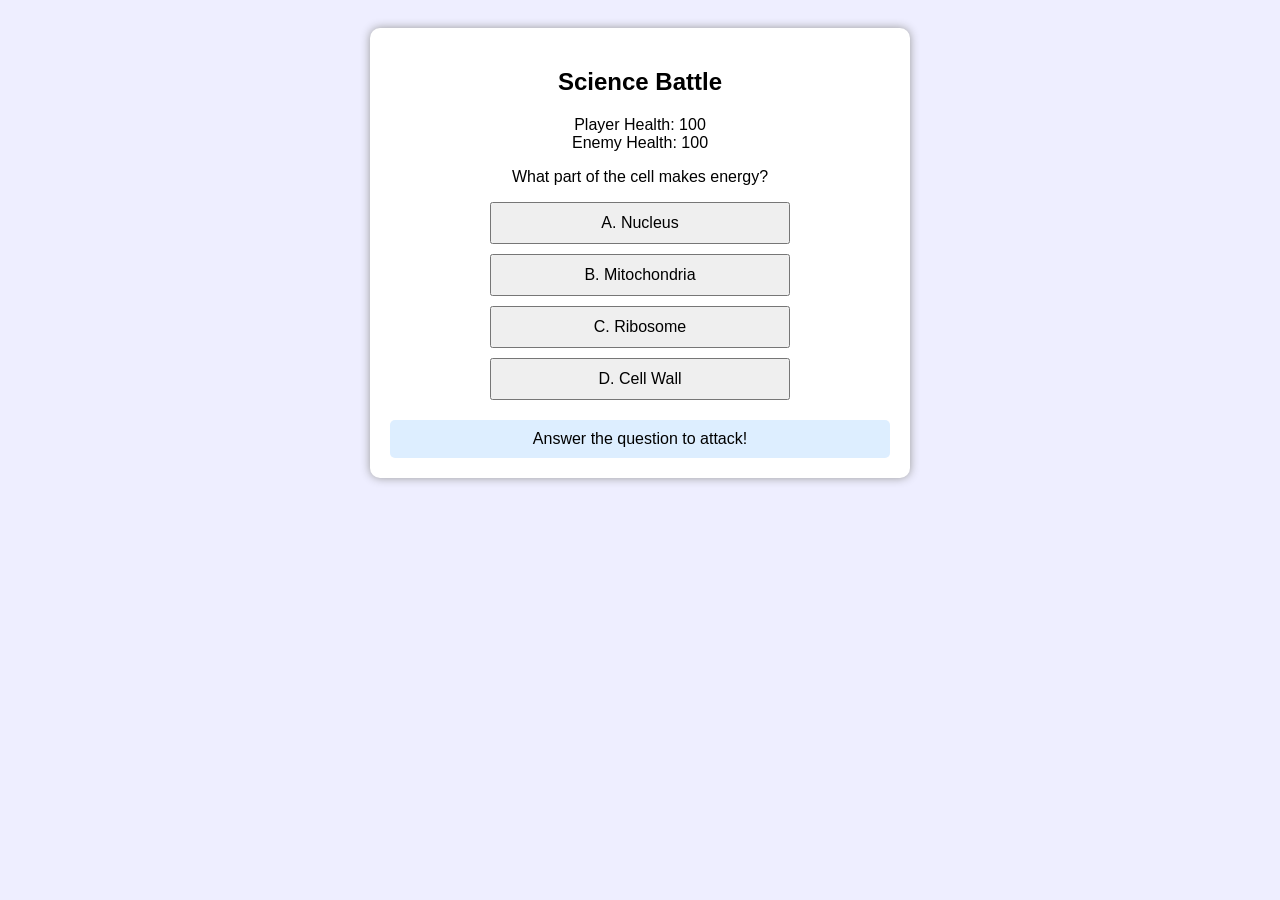
==== ScienceProject.html @ 9f79f976 "Add files via upload" ====
<!DOCTYPE html>
<html lang="en">
<head>
  <meta charset="UTF-8" />
  <title>Prodigy Science Game</title>

  <!-- Link your CSS file -->
  <link rel="stylesheet" href="ScienceProject.css" />

  <!-- Link your JavaScript file -->
  <script defer src="ScienceProject.js"></script>
</head>
<body>
  <div class="battle-container">
    <h2>Science Battle</h2>
    <div id="player-health">Player Health: 100</div>
    <div id="enemy-health">Enemy Health: 100</div>

    <p id="question">Loading question...</p>
    <button class="choice-btn" id="btnA">A</button>
    <button class="choice-btn" id="btnB">B</button>
    <button class="choice-btn" id="btnC">C</button>
    <button class="choice-btn" id="btnD">D</button>

    <div id="battle-log">Answer the question to attack!</div>
  </div>
</body>
</html>
---- ScienceProject.css ----
body {
  font-family: sans-serif;
  text-align: center;
  background: #eef;
  padding: 20px;
}

.battle-container {
  background: white;
  padding: 20px;
  max-width: 500px;
  margin: auto;
  border-radius: 10px;
  box-shadow: 0 0 10px #999;
}

.choice-btn {
  display: block;
  margin: 10px auto;
  padding: 10px 20px;
  font-size: 16px;
  width: 60%;
  cursor: pointer;
}

#battle-log {
  margin-top: 20px;
  padding: 10px;
  background: #def;
  border-radius: 5px;
}
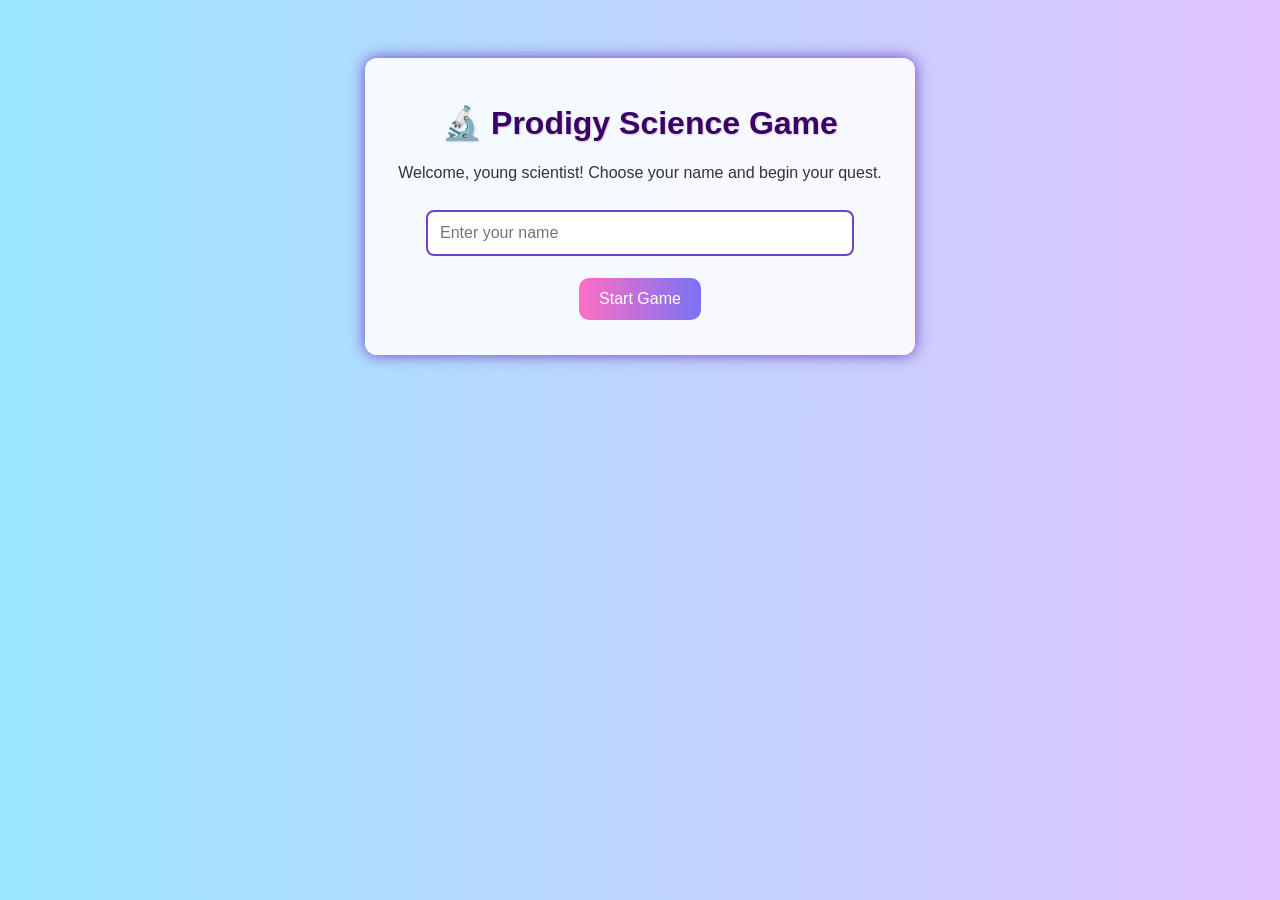
==== commit 787b0df4: "Add files via upload" ====
--- a/ScienceProject.html
+++ b/ScienceProject.html
@@ -3,28 +3,44 @@
 <head>
   <meta charset="UTF-8" />
   <title>Prodigy Science Game</title>
-
-  <!-- Link your CSS file -->
   <link rel="stylesheet" href="ScienceProject.css" />
-
-  <!-- Link your JavaScript file -->
-  <script defer src="ScienceProject.js"></script>
 </head>
 <body>
-  <div class="battle-container">
+
+  <div id="start-screen">
+    <h1>🔬 Prodigy Science Game</h1>
+    <p>Welcome, young scientist! Choose your name and begin your quest.</p>
+    <input type="text" id="player-name" placeholder="Enter your name" />
+    <button id="start-btn">Start Game</button>
+  </div>
+
+  <div id="zone-select" style="display: none;">
+    <h2>Select Your Science Zone</h2>
+    <button class="zone-btn" data-zone="Life Lab">🌿 Life Lab</button>
+    <button class="zone-btn" data-zone="Chem Caverns">⚛️ Chem Caverns</button>
+    <button class="zone-btn" data-zone="Geo Dome">🌍 Geo Dome</button>
+  </div>
+
+  <div class="battle-container" style="display: none;">
     <h2>Science Battle</h2>
-    <div id="player-health">Player Health: 100</div>
-    <div id="enemy-health">Enemy Health: 100</div>
+    <p id="player-health">Player Health: 100</p>
+    <p id="enemy-health">Enemy Health: 100</p>
+    <p id="question">What part of the cell makes energy?</p>
+    <div id="answers">
+      <button class="choice-btn">A. Nucleus</button>
+      <button class="choice-btn">B. Mitochondria</button>
+      <button class="choice-btn">C. Ribosome</button>
+      <button class="choice-btn">D. Cell Wall</button>
+    </div>
+    <p id="battle-log">Answer the question to attack!</p>
+  </div>
 
-    <p id="question">Loading question...</p>
-    <button class="choice-btn" id="btnA">A</button>
-    <button class="choice-btn" id="btnB">B</button>
-    <button class="choice-btn" id="btnC">C</button>
-    <button class="choice-btn" id="btnD">D</button>
+  <script defer src="ScienceProject.js"></script>
 
-    <div id="battle-log">Answer the question to attack!</div>
-  </div>
+<audio id="bg-music" src="Recording.m4a" loop></audio>
+
 </body>
 </html>
 
 
+
--- a/ScienceProject.css
+++ b/ScienceProject.css
@@ -1,31 +1,78 @@
 body {
-  font-family: sans-serif;
+  font-family: 'Segoe UI', sans-serif;
   text-align: center;
-  background: #eef;
+  background: linear-gradient(to right, #9be7ff, #e0c3fc);
   padding: 20px;
+  color: #333;
 }
 
-.battle-container {
-  background: white;
-  padding: 20px;
-  max-width: 500px;
-  margin: auto;
-  border-radius: 10px;
-  box-shadow: 0 0 10px #999;
+/* Headings */
+h1, h2 {
+  color: #3a0066;
+  text-shadow: 1px 1px 2px #ccc;
 }
 
-.choice-btn {
-  display: block;
-  margin: 10px auto;
-  padding: 10px 20px;
-  font-size: 16px;
-  width: 60%;
-  cursor: pointer;
+/* Start Screen */
+#start-screen {
+  background: #ffffffdd;
+  padding: 25px;
+  max-width: 500px;
+  margin: 30px auto;
+  border-radius: 12px;
+  box-shadow: 0 0 15px #6f42c1;
 }
 
+/* Inputs and Buttons */
+input, button {
+  font-family: inherit;
+}
+
+#player-name {
+  padding: 12px;
+  font-size: 16px;
+  width: 80%;
+  margin: 12px 0;
+  border: 2px solid #6f42c1;
+  border-radius: 8px;
+}
+
+#start-btn, .zone-btn, .choice-btn {
+  background: linear-gradient(to right, #ff6ec4, #7873f5);
+  color: white;
+  padding: 12px 20px;
+  margin: 10px;
+  font-size: 16px;
+  border: none;
+  border-radius: 10px;
+  cursor: pointer;
+  transition: transform 0.2s ease, background 0.3s ease;
+}
+
+#start-btn:hover,
+.zone-btn:hover,
+.choice-btn:hover {
+  transform: scale(1.05);
+  background: linear-gradient(to right, #f093fb, #f5576c);
+}
+
+#zone-select {
+  margin-top: 20px;
+}
+
+/* Battle log and health */
 #battle-log {
   margin-top: 20px;
+  font-weight: bold;
+  color: #222;
+  background: #fffbe6;
   padding: 10px;
-  background: #def;
-  border-radius: 5px;
+  border: 2px dashed #6f42c1;
+  border-radius: 8px;
 }
+
+#player-health,
+#enemy-health {
+  font-size: 18px;
+  margin-top: 10px;
+  color: #004080;
+}
